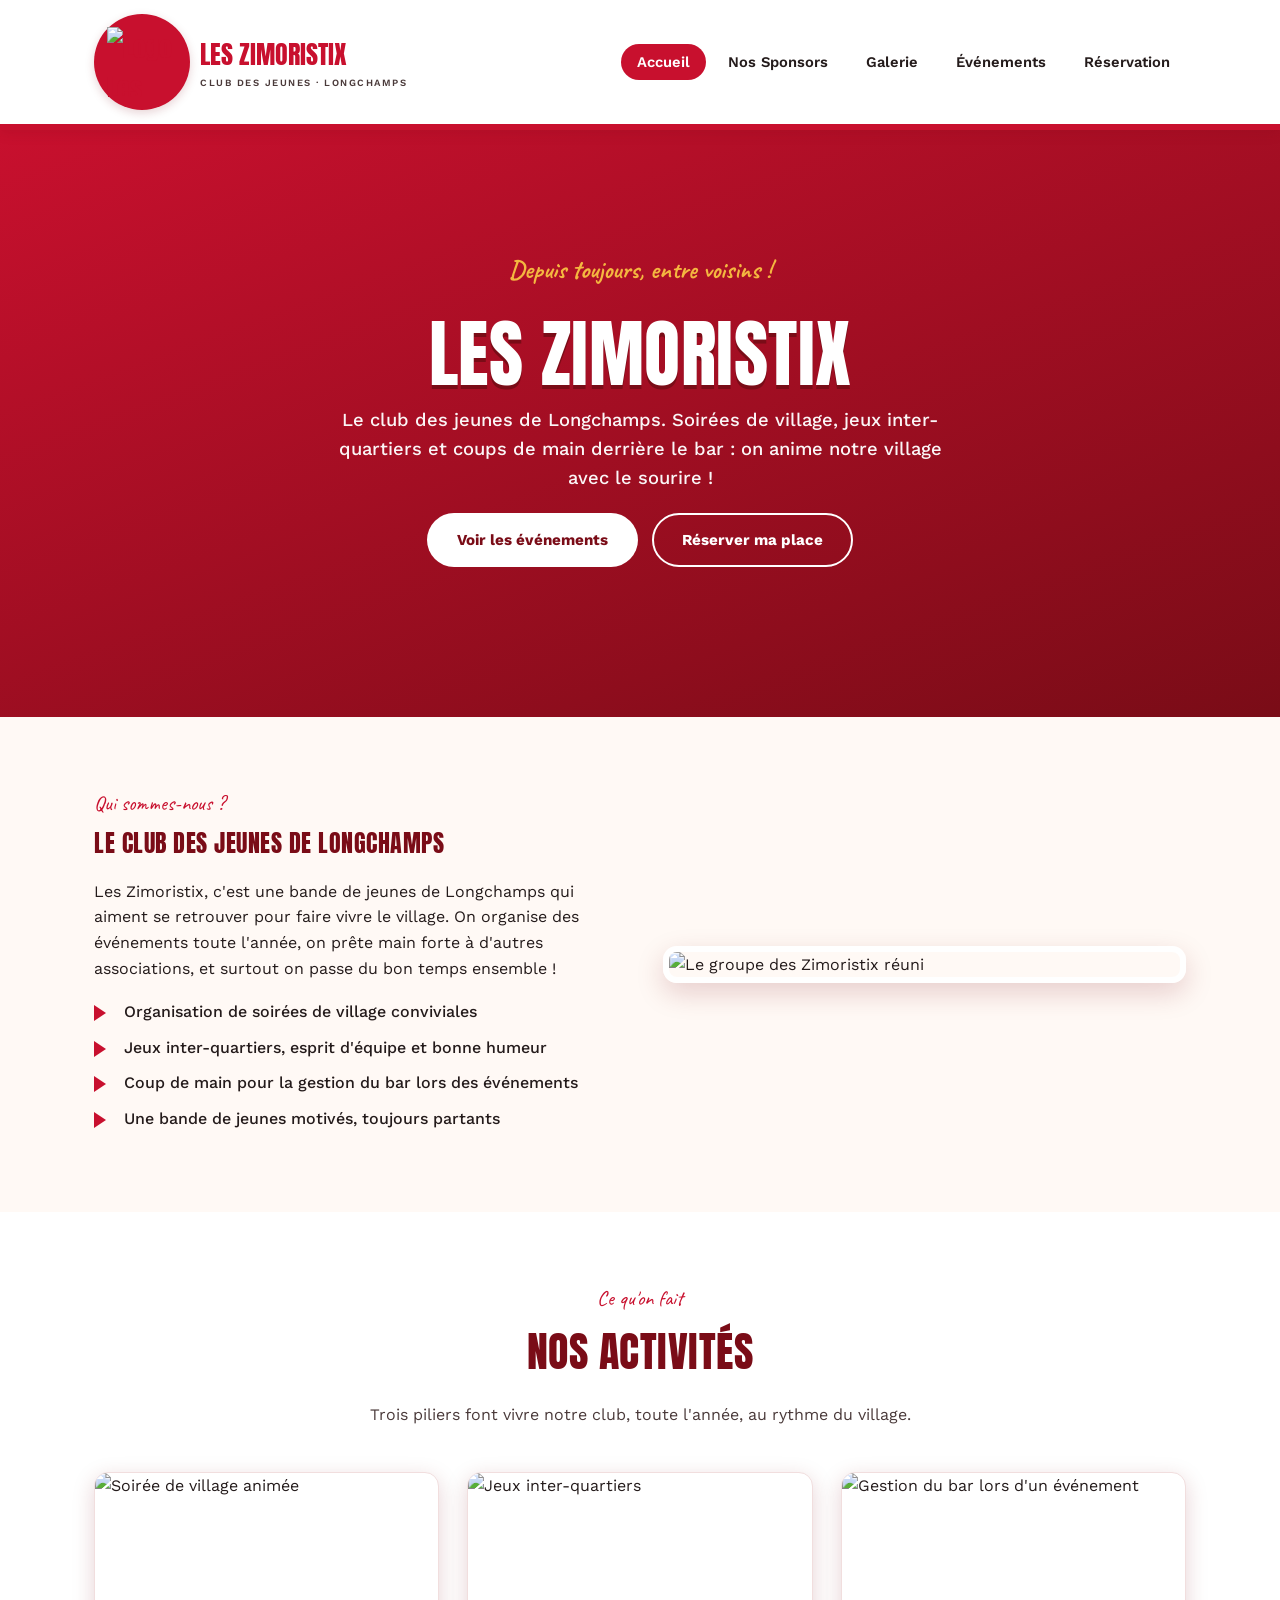
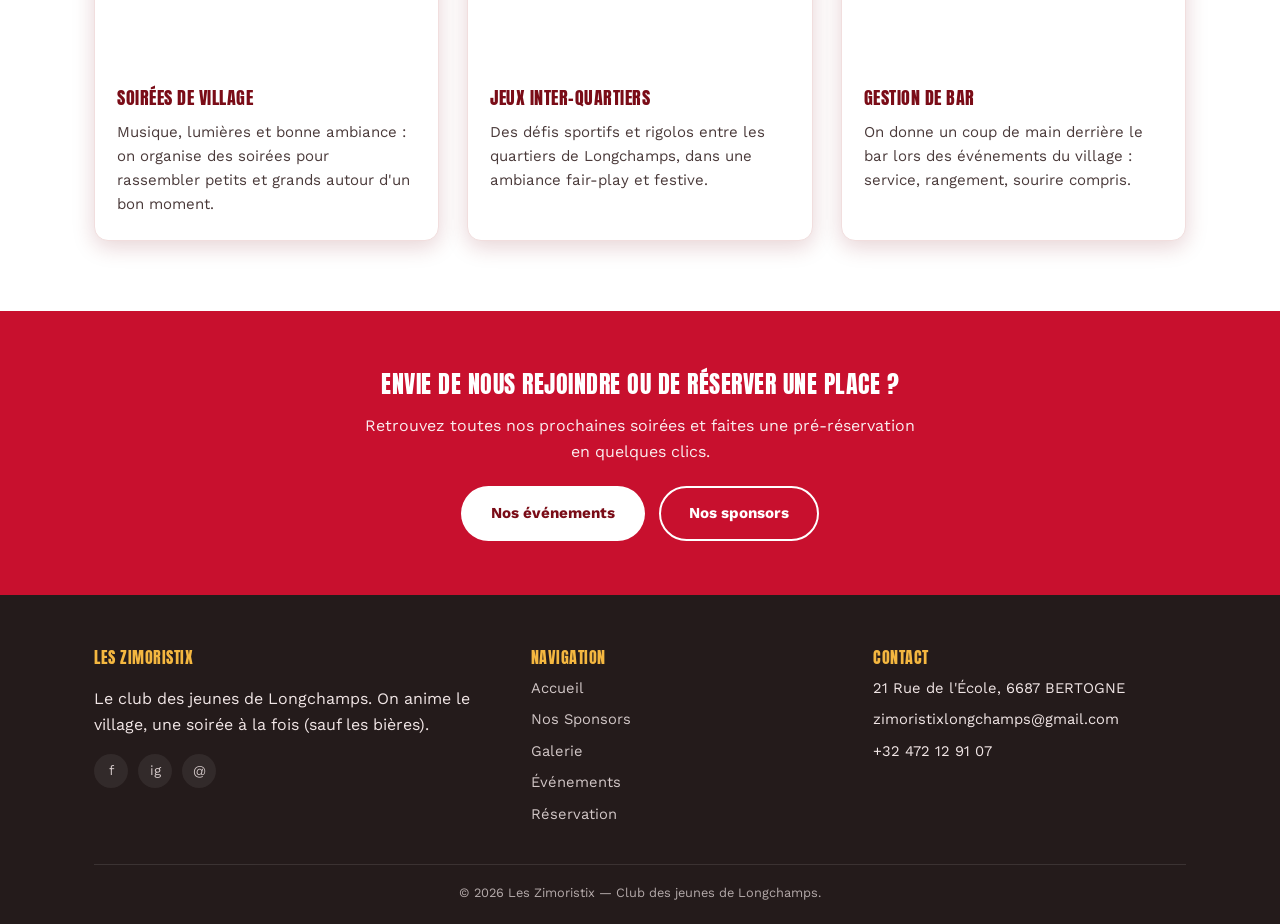
==== index.html @ d99a1d4e "Update index.html" ====
<!DOCTYPE html>
<html lang="fr">
<head>
<meta charset="UTF-8">
<meta name="viewport" content="width=device-width, initial-scale=1.0">
<title>Les Zimoristix — Club des jeunes de Longchamps</title>
<link rel="stylesheet" href="style.css?v=2">
<link rel="icon" type="image/png" href="https://i.imgur.com/XbCeOe2.png">
</head>
<body>

<header>
  <div class="nav-wrap">
    <a href="index.html" class="logo">
      <span class="logo-badge"><img src="https://i.imgur.com/XbCeOe2.png" alt="Logo Les Zimoristix" width="70" height="70" style="height:70px;width:auto;max-width:78px;display:block;object-fit:contain;"></span>
      <span>LES ZIMORISTIX<small>Club des jeunes · Longchamps</small></span>
    </a>
    <button class="nav-toggle" id="navToggle" aria-label="Ouvrir le menu" aria-expanded="false">
      <span></span><span></span><span></span>
    </button>
    <nav id="mainNav">
      <ul>
        <li><a href="index.html" class="active">Accueil</a></li>
        <li><a href="sponsors.html">Nos Sponsors</a></li>
        <li><a href="galerie.html">Galerie</a></li>
        <li><a href="evenements.html">Événements</a></li>
        <li><a href="reservation.html">Réservation</a></li>
      </ul>
    </nav>
  </div>
</header>

<section class="hero">
  <div class="hero-inner">
    <span class="accent">Depuis toujours, entre voisins !</span>
    <h1>LES ZIMORISTIX</h1>
    <p class="sub">Le club des jeunes de Longchamps. Soirées de village, jeux inter-quartiers et coups de main derrière le bar : on anime notre village avec le sourire !</p>
    <div class="cta-row">
      <a href="evenements.html" class="btn btn-white">Voir les événements</a>
      <a href="reservation.html" class="btn btn-outline">Réserver ma place</a>
    </div>
  </div>
</section>

<section>
  <div class="container about-flex">
    <div class="text">
      <span class="eyebrow">Qui sommes-nous ?</span>
      <h2 class="mt-0">Le club des jeunes de Longchamps</h2>
      <p>Les Zimoristix, c'est une bande de jeunes de Longchamps qui aiment se retrouver pour faire vivre le village. On organise des événements toute l'année, on prête main forte à d'autres associations, et surtout on passe du bon temps ensemble !</p>
      <ul class="checklist">
        <li>Organisation de soirées de village conviviales</li>
        <li>Jeux inter-quartiers, esprit d'équipe et bonne humeur</li>
        <li>Coup de main pour la gestion du bar lors des événements</li>
        <li>Une bande de jeunes motivés, toujours partants</li>
      </ul>
    </div>
    <div class="img">
      <img src="https://picsum.photos/seed/zimoristix-groupe/560/440" alt="Le groupe des Zimoristix réuni">
    </div>
  </div>
</section>

<section style="background:var(--blanc);">
  <div class="container">
    <div class="section-head">
      <span class="eyebrow">Ce qu'on fait</span>
      <h2 class="mt-0">Nos activités</h2>
      <p>Trois piliers font vivre notre club, toute l'année, au rythme du village.</p>
    </div>
    <div class="grid grid-3">
      <div class="card">
        <img src="https://picsum.photos/seed/soiree-village/400/260" alt="Soirée de village animée">
        <div class="card-body">
          <h3>Soirées de village</h3>
          <p>Musique, lumières et bonne ambiance : on organise des soirées pour rassembler petits et grands autour d'un bon moment.</p>
        </div>
      </div>
      <div class="card">
        <img src="https://picsum.photos/seed/jeux-quartiers/400/260" alt="Jeux inter-quartiers">
        <div class="card-body">
          <h3>Jeux inter-quartiers</h3>
          <p>Des défis sportifs et rigolos entre les quartiers de Longchamps, dans une ambiance fair-play et festive.</p>
        </div>
      </div>
      <div class="card">
        <img src="https://picsum.photos/seed/gestion-bar/400/260" alt="Gestion du bar lors d'un événement">
        <div class="card-body">
          <h3>Gestion de bar</h3>
          <p>On donne un coup de main derrière le bar lors des événements du village : service, rangement, sourire compris.</p>
        </div>
      </div>
    </div>
  </div>
</section>

<div class="strip">
  <div class="container">
    <h2>Envie de nous rejoindre ou de réserver une place ?</h2>
    <p>Retrouvez toutes nos prochaines soirées et faites une pré-réservation en quelques clics.</p>
    <div class="cta-row">
      <a href="evenements.html" class="btn btn-white">Nos événements</a>
      <a href="sponsors.html" class="btn btn-outline">Nos sponsors</a>
    </div>
  </div>
</div>

<footer>
  <div class="container">
    <div class="footer-grid">
      <div>
        <h4>Les Zimoristix</h4>
        <p>Le club des jeunes de Longchamps. On anime le village, une soirée à la fois (sauf les bières).</p>
        <div class="socials">
          <a href="https://www.facebook.com/zimoristix.cdjlongchamps.7" aria-label="Facebook">f</a>
          <a href="https://www.instagram.com/leszimoristix/" aria-label="Instagram">ig</a>
          <a href="zimoristixlongchamps@gmail.com" aria-label="Email">@</a>
        </div>
      </div>
      <div>
        <h4>Navigation</h4>
        <ul>
          <li><a href="index.html">Accueil</a></li>
          <li><a href="sponsors.html">Nos Sponsors</a></li>
          <li><a href="galerie.html">Galerie</a></li>
          <li><a href="evenements.html">Événements</a></li>
          <li><a href="reservation.html">Réservation</a></li>
        </ul>
      </div>
      <div>
        <h4>Contact</h4>
        <ul>
          <li>21 Rue de l'École, 6687 BERTOGNE</li>
          <li>zimoristixlongchamps@gmail.com</li>
          <li>+32 472 12 91 07</li>
        </ul>
      </div>
    </div>
    <div class="footer-bottom">
      © 2026 Les Zimoristix — Club des jeunes de Longchamps.
    </div>
  </div>
</footer>


<script src="script.js?v=2"></script>
</body>
</html>
---- style.css ----
/* ============================================
   LES ZIMORISTIX — Club des jeunes de Longchamps
   Palette : Rouge kermesse + Blanc + touche Or
   ============================================ */

@import url('https://fonts.googleapis.com/css2?family=Anton&family=Caveat:wght@600;700&family=Work+Sans:wght@400;500;600;700;800&display=swap');

:root{
  --rouge: #C8102E;
  --rouge-vif: #E8283F;
  --rouge-fonce: #7A0C17;
  --blanc: #FFFFFF;
  --blanc-casse: #FFF9F5;
  --encre: #241B1B;
  --encre-douce: #4A3A3A;
  --or: #F4B740;
  --ombre: rgba(122,12,23,0.18);
  --radius: 14px;
}

*{ box-sizing: border-box; }

html{ scroll-behavior: smooth; }

body{
  margin:0;
  font-family: 'Work Sans', sans-serif;
  background: var(--blanc-casse);
  color: var(--encre);
  line-height: 1.6;
  -webkit-font-smoothing: antialiased;
}

h1,h2,h3,h4{
  font-family: 'Anton', sans-serif;
  font-weight: 400;
  letter-spacing: 0.5px;
  margin: 0 0 0.4em 0;
  color: var(--rouge-fonce);
  text-transform: uppercase;
}

a{ color: inherit; text-decoration: none; }

img{ max-width:100%; display:block; }

.container{
  max-width: 1140px;
  margin: 0 auto;
  padding: 0 24px;
}

.accent{
  font-family: 'Caveat', cursive;
  color: var(--rouge);
  font-size: 1.4rem;
  font-weight: 700;
}

/* ---------- Header / Nav ---------- */
header{
  background: var(--blanc);
  position: sticky;
  top:0;
  z-index: 100;
  border-bottom: 6px solid var(--rouge);
  box-shadow: 0 2px 12px var(--ombre);
}
.nav-wrap{
  max-width: 1140px;
  margin: 0 auto;
  padding: 14px 24px;
  display:flex;
  align-items:center;
  justify-content: space-between;
  flex-wrap: wrap;
  gap: 12px;
}
.logo{
  display:flex;
  align-items:center;
  gap:10px;
  font-family:'Anton', sans-serif;
  font-size: 1.6rem;
  color: var(--rouge);
}
.logo-badge{
  background: var(--rouge);
  width: 96px;
  height: 96px;
  border-radius: 50%;
  display:flex;
  align-items:center;
  justify-content:center;
  flex-shrink:0;
  box-shadow: 0 3px 10px var(--ombre);
}
.logo-badge img{
  height: 70px;
  width: auto;
  max-width: 78px;
  display:block;
  object-fit: contain;
}
.logo small{
  display:block;
  font-family:'Work Sans', sans-serif;
  font-size: 0.6rem;
  font-weight: 600;
  color: var(--encre-douce);
  letter-spacing: 1.5px;
  text-transform: uppercase;
}
nav ul{
  list-style:none;
  display:flex;
  gap: 6px;
  margin:0; padding:0;
  flex-wrap: wrap;
}
nav a{
  padding: 9px 16px;
  border-radius: 999px;
  font-weight: 600;
  font-size: 0.92rem;
  color: var(--encre);
  transition: 0.2s;
}
nav a:hover{ background: var(--blanc-casse); color: var(--rouge); }
nav a.active{
  background: var(--rouge);
  color: var(--blanc);
}

/* Bouton hamburger (mobile) */
.nav-toggle{
  display:none;
  flex-direction: column;
  justify-content:center;
  gap: 5px;
  width: 42px;
  height: 42px;
  border: none;
  background: transparent;
  cursor:pointer;
  padding: 0;
  flex-shrink: 0;
}
.nav-toggle span{
  display:block;
  width: 100%;
  height: 3px;
  border-radius: 2px;
  background: var(--rouge);
  transition: transform 0.25s ease, opacity 0.2s ease;
}
.nav-toggle.open span:nth-child(1){ transform: translateY(8px) rotate(45deg); }
.nav-toggle.open span:nth-child(2){ opacity: 0; }
.nav-toggle.open span:nth-child(3){ transform: translateY(-8px) rotate(-45deg); }

/* ---------- Hero ---------- */
.hero{
  background: linear-gradient(160deg, var(--rouge) 0%, var(--rouge-fonce) 100%);
  color: var(--blanc);
  position: relative;
  overflow: hidden;
}
.hero-inner{
  max-width: 900px;
  margin: 0 auto;
  padding: 50px 24px 80px;
  text-align:center;
}
.hero h1{
  color: var(--blanc);
  font-size: clamp(2.4rem, 7vw, 4.6rem);
  line-height: 1;
  margin-bottom: 14px;
  text-shadow: 0 4px 0 var(--rouge-fonce);
}
.hero .sub{
  font-size: 1.15rem;
  font-weight: 500;
  max-width: 620px;
  margin: 0 auto 10px;
  opacity: 0.96;
}
.hero .accent{
  color: var(--or);
  display:block;
  margin-bottom: 26px;
  font-size: 1.6rem;
}
.cta-row{
  display:flex;
  gap:14px;
  justify-content:center;
  flex-wrap: wrap;
  margin-top: 20px;
}
.btn{
  display:inline-block;
  padding: 13px 28px;
  border-radius: 999px;
  font-weight: 700;
  font-size: 0.95rem;
  border: 2px solid transparent;
  cursor:pointer;
  transition: transform 0.15s ease, box-shadow 0.15s ease;
}
.btn:hover{ transform: translateY(-2px); }
.btn-white{ background: var(--blanc); color: var(--rouge-fonce); }
.btn-white:hover{ box-shadow: 0 6px 18px rgba(0,0,0,0.25); }
.btn-outline{ border-color: var(--blanc); color: var(--blanc); background: transparent; }
.btn-outline:hover{ background: rgba(255,255,255,0.12); }
.btn-rouge{ background: var(--rouge); color: var(--blanc); }
.btn-rouge:hover{ box-shadow: 0 6px 18px var(--ombre); }
.btn:disabled, .btn.disabled{ opacity:0.55; cursor:not-allowed; transform:none !important; box-shadow:none !important; }

/* ---------- Sections ---------- */
.section-head{
  text-align:center;
  max-width: 640px;
  margin: 0 auto 44px;
}
.section-head h2{ font-size: clamp(1.8rem, 4vw, 2.6rem); }
.section-head p{ color: var(--encre-douce); }
.eyebrow{
  display:inline-block;
  font-family:'Caveat', cursive;
  font-size: 1.3rem;
  color: var(--rouge);
  margin-bottom: 4px;
}

/* ---------- Cards ---------- */
.grid{
  display:grid;
  gap: 28px;
}
.grid-3{ grid-template-columns: repeat(3, 1fr); }
.grid-2{ grid-template-columns: repeat(2, 1fr); }
.grid-4{ grid-template-columns: repeat(4, 1fr); }

.card{
  background: var(--blanc);
  border-radius: var(--radius);
  overflow:hidden;
  box-shadow: 0 6px 22px var(--ombre);
  border: 1px solid #f1dede;
  transition: transform 0.2s ease, box-shadow 0.2s ease;
}
.card:hover{ transform: translateY(-6px); box-shadow: 0 14px 30px var(--ombre); }
.card img{ width:100%; height: 190px; object-fit: cover; }
.card .card-body{ padding: 20px 22px 24px; }
.card h3{ font-size: 1.15rem; margin-bottom: 8px; }
.card p{ color: var(--encre-douce); font-size: 0.94rem; margin:0; }

.tag{
  display:inline-block;
  background: var(--or);
  color: var(--rouge-fonce);
  font-weight: 700;
  font-size: 0.72rem;
  text-transform: uppercase;
  letter-spacing: 0.6px;
  padding: 4px 10px;
  border-radius: 999px;
  margin-bottom: 10px;
}

/* ---------- Intro / About block ---------- */
.about-flex{
  display:flex;
  gap: 46px;
  align-items:center;
  flex-wrap: wrap;
}
.about-flex .text{ flex: 1 1 380px; }
.about-flex .img{ flex: 1 1 380px; }
.about-flex img{
  border-radius: var(--radius);
  box-shadow: 0 10px 28px var(--ombre);
  border: 6px solid var(--blanc);
}
.checklist{ list-style:none; padding:0; margin: 18px 0 0; }
.checklist li{
  padding-left: 30px;
  position:relative;
  margin-bottom: 10px;
  font-weight: 500;
}
.checklist li::before{
  content:'';
  position:absolute;
  left:0; top:6px;
  width:0; height:0;
  border-style: solid;
  border-width: 8px 0 8px 12px;
  border-color: transparent transparent transparent var(--rouge);
}

/* ---------- Bande rouge (CTA strip) ---------- */
.strip{
  background: var(--rouge);
  color: var(--blanc);
  text-align:center;
  padding: 54px 24px;
}
.strip h2{ color: var(--blanc); }
.strip p{ opacity:0.92; max-width: 560px; margin: 0 auto 22px; }

/* ---------- Gallery ---------- */
.gallery-grid{
  display:grid;
  grid-template-columns: repeat(4, 1fr);
  gap: 16px;
}
.gallery-grid figure{
  margin:0;
  border-radius: 10px;
  overflow:hidden;
  position:relative;
  box-shadow: 0 4px 14px var(--ombre);
  border: 4px solid var(--blanc);
}
.gallery-grid img{ height: 210px; width:100%; object-fit:cover; transition: transform 0.35s ease; }
.gallery-grid figure:hover img{ transform: scale(1.08); }
.gallery-grid figcaption{
  position:absolute; bottom:0; left:0; right:0;
  background: linear-gradient(0deg, rgba(122,12,23,0.9), transparent);
  color: var(--blanc);
  font-size: 0.82rem;
  font-weight:600;
  padding: 20px 10px 8px;
}
.gallery-grid figure.tall img{ height: 440px; }
.gallery-grid figure.tall{ grid-row: span 2; }

/* ---------- Events / timeline ---------- */
.event-card{
  display:flex;
  gap: 22px;
  background: var(--blanc);
  border-radius: var(--radius);
  overflow:hidden;
  box-shadow: 0 6px 22px var(--ombre);
  margin-bottom: 26px;
  border: 1px solid #f1dede;
}
.event-card img{ width: 260px; height: auto; object-fit: cover; flex-shrink:0; }
.event-body{ padding: 24px 26px; }
.event-date{
  font-family:'Caveat', cursive;
  color: var(--rouge);
  font-size: 1.5rem;
  font-weight: 700;
  display:block;
  margin-bottom: 4px;
}
.event-meta{
  font-size: 0.85rem;
  color: var(--encre-douce);
  margin-bottom: 10px;
  font-weight: 600;
}
.event-meta span{ margin-right: 16px; }

/* Événement passé : grisé et non cliquable */
.past-badge{
  display:none;
  margin-left: 10px;
  background: var(--encre-douce);
  color: var(--blanc-casse);
  font-family: 'Work Sans', sans-serif;
  font-size: 0.68rem;
  font-weight: 700;
  text-transform: uppercase;
  letter-spacing: 0.5px;
  padding: 3px 9px;
  border-radius: 999px;
  vertical-align: middle;
}
.event-card.past-event{
  opacity: 0.55;
  filter: grayscale(65%);
}
.event-card.past-event .past-badge{ display: inline-block; }
.event-card.past-event .btn.disabled{
  background: #bbb;
  color: #f2f2f2;
  cursor: not-allowed;
  pointer-events: none;
}

/* Options passées, désactivées dans le formulaire de réservation */
.form-row select option:disabled{
  color: #a89a9a;
  font-style: italic;
}

/* ---------- Sponsors ---------- */
.sponsor-card{ text-align:center; }
.sponsor-card img{ height: 160px; object-fit: cover; }
.sponsor-card .card-body{ padding: 18px 20px 24px; }
.sponsor-card h3{ font-size: 1.05rem; }

/* ---------- Form (Réservation) ---------- */
.form-box{
  background: var(--blanc);
  border-radius: var(--radius);
  box-shadow: 0 8px 26px var(--ombre);
  padding: 36px;
  max-width: 640px;
  margin: 0 auto;
  border-top: 8px solid var(--rouge);
}
.form-row{ margin-bottom: 18px; }
.form-row label{
  display:block;
  font-weight: 700;
  font-size: 0.86rem;
  text-transform: uppercase;
  letter-spacing: 0.4px;
  color: var(--rouge-fonce);
  margin-bottom: 6px;
}
.form-row input, .form-row select, .form-row textarea{
  width:100%;
  padding: 12px 14px;
  border-radius: 10px;
  border: 2px solid #f0d9d9;
  font-family: inherit;
  font-size: 0.95rem;
  background: var(--blanc-casse);
  color: var(--encre);
}
.form-row input:focus, .form-row select:focus, .form-row textarea:focus{
  outline: none;
  border-color: var(--rouge);
}
.form-grid{ display:grid; grid-template-columns: 1fr 1fr; gap: 0 16px; }
.notice{
  background: #fff4e6;
  border: 2px dashed var(--or);
  color: var(--rouge-fonce);
  border-radius: 10px;
  padding: 14px 18px;
  font-weight: 600;
  font-size: 0.9rem;
  margin-bottom: 26px;
}
#confirmMsg{
  display:none;
  background: var(--blanc-casse);
  border-left: 5px solid var(--rouge);
  padding: 14px 18px;
  border-radius: 8px;
  margin-top: 18px;
  font-weight: 600;
}

/* ---------- Footer ---------- */
footer{
  background: var(--encre);
  color: #f1e6e6;
  padding: 50px 0 20px;
}
.footer-grid{
  display:grid;
  grid-template-columns: 1.3fr 1fr 1fr;
  gap: 30px;
  margin-bottom: 30px;
}
footer h4{ color: var(--or); font-size: 1rem; }
footer a{ color: #f1e6e6; opacity:0.85; }
footer a:hover{ opacity:1; text-decoration:underline; }
footer ul{ list-style:none; padding:0; margin:0; }
footer li{ margin-bottom: 8px; font-size: 0.92rem; }
.footer-bottom{
  border-top: 1px solid rgba(255,255,255,0.15);
  padding-top: 18px;
  text-align:center;
  font-size: 0.8rem;
  opacity: 0.7;
}
.socials{ display:flex; gap:10px; margin-top:10px; }
.socials a{
  width: 34px; height:34px;
  border-radius:50%;
  background: rgba(255,255,255,0.08);
  display:flex; align-items:center; justify-content:center;
  font-size: 0.85rem;
}
.socials a:hover{ background: var(--rouge); }

/* ---------- Utility ---------- */
.mt-0{ margin-top:0; }
.text-center{ text-align:center; }

/* ---------- Fluide : espacements et typo qui s'adaptent en continu ---------- */
section{ padding: clamp(40px, 7vw, 70px) 0; }
.container{ padding: 0 clamp(16px, 4vw, 24px); }
.hero-inner{ padding: clamp(40px, 8vw, 50px) clamp(16px, 4vw, 24px) clamp(50px, 9vw, 80px); }
.section-head{ margin-bottom: clamp(28px, 5vw, 44px); }
.card .card-body{ padding: clamp(16px, 3vw, 20px) clamp(18px, 3vw, 22px) clamp(20px, 3vw, 24px); }
.form-box{ padding: clamp(24px, 5vw, 36px); }

/* ---------- Responsive ---------- */

/* Tablette */
@media (max-width: 900px){
  .grid-3, .grid-4{ grid-template-columns: repeat(2, 1fr); }
  .about-flex{ flex-direction: column; }
  .footer-grid{ grid-template-columns: 1fr; gap: 34px; }
  .gallery-grid{ grid-template-columns: repeat(2, 1fr); }
  .gallery-grid figure.tall{ grid-row: span 1; }
  .gallery-grid figure.tall img{ height: 210px; }
  .form-grid{ grid-template-columns: 1fr; }
}

/* Menu mobile : à partir d'ici, le menu devient un menu déroulant */
@media (max-width: 760px){
  .nav-toggle{ display:flex; }
  .nav-wrap{ position: relative; }
  nav{ width:100%; order: 3; }
  nav ul{
    flex-direction: column;
    width:100%;
    gap: 4px;
    max-height: 0;
    overflow: hidden;
    opacity: 0;
    transition: max-height 0.3s ease, opacity 0.25s ease, margin 0.3s ease;
  }
  nav#mainNav.open ul{
    max-height: 400px;
    opacity: 1;
    margin-top: 10px;
  }
  nav ul li{ width:100%; }
  nav a{ display:block; text-align:center; padding: 12px 16px; }
  .event-card{ flex-direction: column; }
  .event-card img{ width:100%; height: clamp(160px, 45vw, 220px); }
}

/* Téléphone */
@media (max-width: 560px){
  .grid-3, .grid-4, .grid-2{ grid-template-columns: 1fr; }
  .logo{ font-size: 1.3rem; }
  .cta-row{ flex-direction: column; align-items: stretch; }
  .cta-row .btn{ text-align: center; }
  .gallery-grid{ grid-template-columns: 1fr; }
  .gallery-grid img, .gallery-grid figure.tall img{ height: 230px; }
}

/* Très petits écrans */
@media (max-width: 380px){
  .logo small{ display:none; }
  .hero .accent{ font-size: 1.3rem; }
}

/* Bulle du logo un peu plus compacte sur mobile */
@media (max-width: 560px){
  .logo-badge{ width: 68px; height: 68px; }
  .logo-badge img{ height: 48px; max-width: 54px; }
}

@media (prefers-reduced-motion: reduce){
  *{ transition:none !important; animation:none !important; scroll-behavior:auto !important; }
}
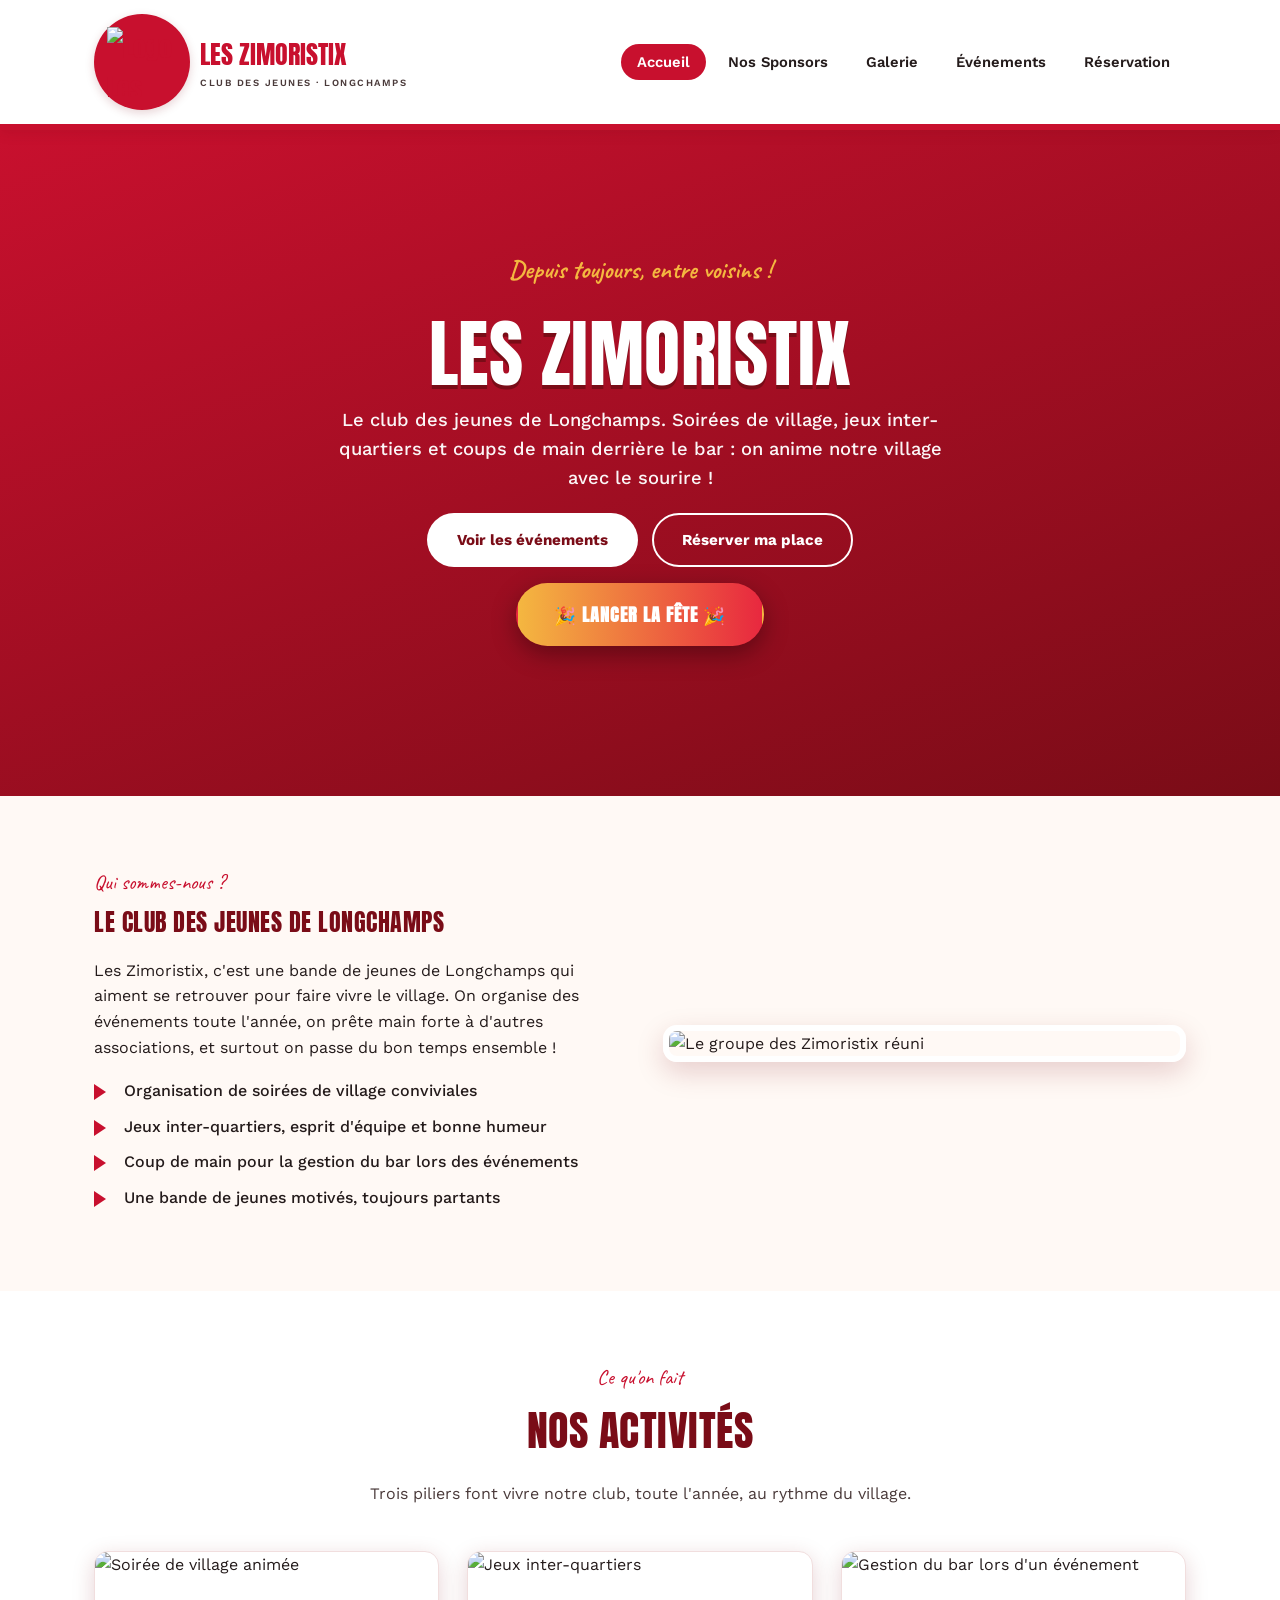
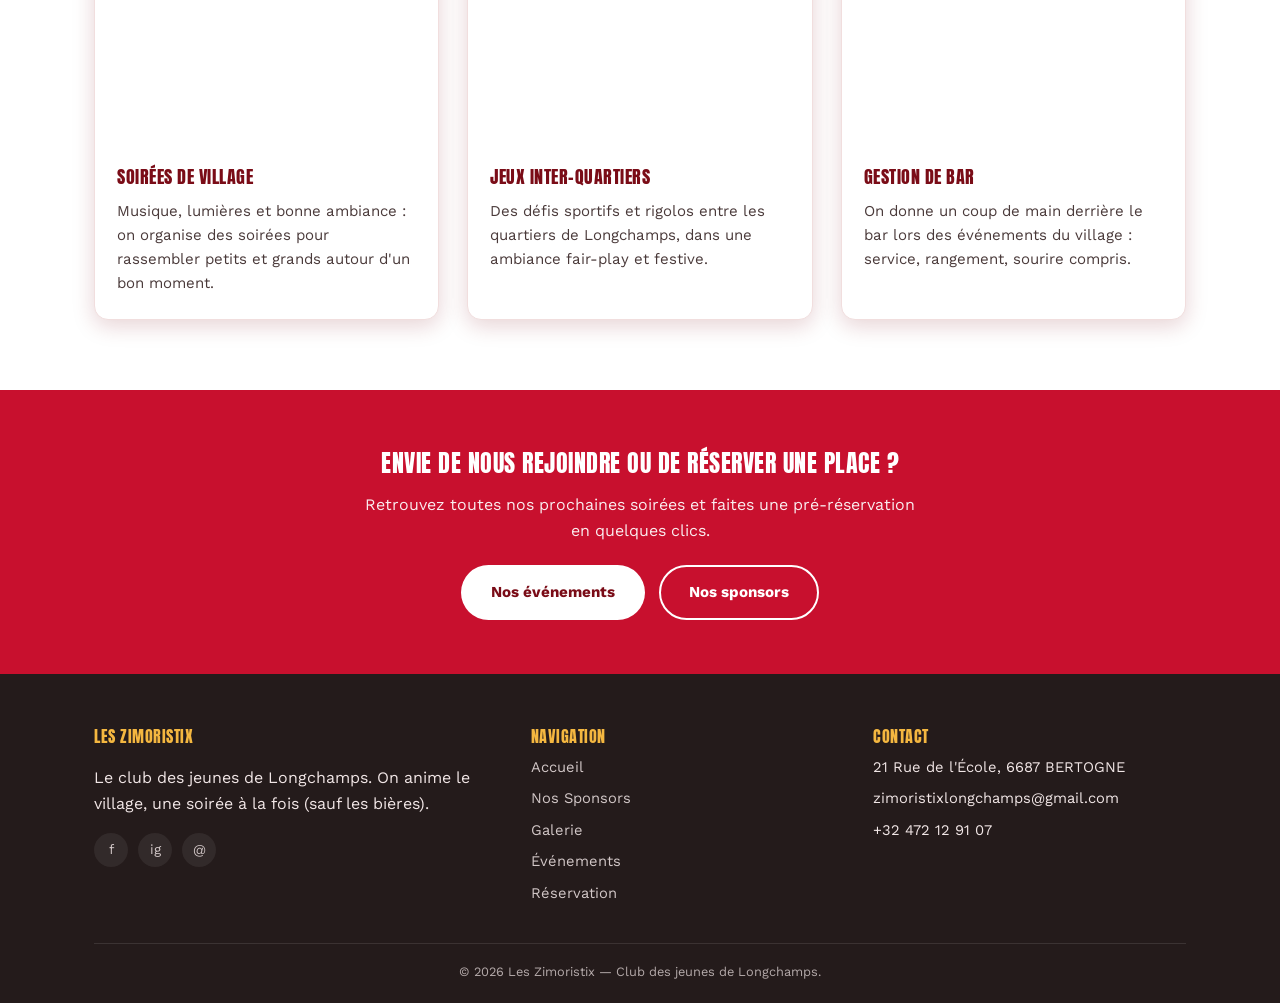
==== commit 3802a91f: "Add party launch button and overlay Added a button to launch the party and an overlay for the party " ====
--- a/index.html
+++ b/index.html
@@ -4,7 +4,7 @@
 <meta charset="UTF-8">
 <meta name="viewport" content="width=device-width, initial-scale=1.0">
 <title>Les Zimoristix — Club des jeunes de Longchamps</title>
-<link rel="stylesheet" href="style.css?v=2">
+<link rel="stylesheet" href="style.css?v=4">
 <link rel="icon" type="image/png" href="https://i.imgur.com/XbCeOe2.png">
 </head>
 <body>
@@ -39,6 +39,9 @@
       <a href="evenements.html" class="btn btn-white">Voir les événements</a>
       <a href="reservation.html" class="btn btn-outline">Réserver ma place</a>
     </div>
+    <div class="cta-row" style="margin-top:16px;">
+      <button id="feteBtn" class="btn fete-btn" type="button">🎉 LANCER LA FÊTE 🎉</button>
+    </div>
   </div>
 </section>
 
@@ -56,7 +59,7 @@
       </ul>
     </div>
     <div class="img">
-      <img src="https://picsum.photos/seed/zimoristix-groupe/560/440" alt="Le groupe des Zimoristix réuni">
+      <img src="https://i.imgur.com/cZNSkFC.jpeg" alt="Le groupe des Zimoristix réuni">
     </div>
   </div>
 </section>
@@ -70,21 +73,21 @@
     </div>
     <div class="grid grid-3">
       <div class="card">
-        <img src="https://picsum.photos/seed/soiree-village/400/260" alt="Soirée de village animée">
+        <img src="https://i.imgur.com/hX8PSFT.png" alt="Soirée de village animée">
         <div class="card-body">
           <h3>Soirées de village</h3>
           <p>Musique, lumières et bonne ambiance : on organise des soirées pour rassembler petits et grands autour d'un bon moment.</p>
         </div>
       </div>
       <div class="card">
-        <img src="https://picsum.photos/seed/jeux-quartiers/400/260" alt="Jeux inter-quartiers">
+        <img src="https://i.imgur.com/5La5eNi.png" alt="Jeux inter-quartiers">
         <div class="card-body">
           <h3>Jeux inter-quartiers</h3>
           <p>Des défis sportifs et rigolos entre les quartiers de Longchamps, dans une ambiance fair-play et festive.</p>
         </div>
       </div>
       <div class="card">
-        <img src="https://picsum.photos/seed/gestion-bar/400/260" alt="Gestion du bar lors d'un événement">
+        <img src="https://i.imgur.com/JcggQlJ.jpeg" alt="Gestion du bar lors d'un événement">
         <div class="card-body">
           <h3>Gestion de bar</h3>
           <p>On donne un coup de main derrière le bar lors des événements du village : service, rangement, sourire compris.</p>
@@ -143,6 +146,15 @@
 </footer>
 
 
-<script src="script.js?v=2"></script>
+<!-- Overlay "LANCER LA FÊTE" -->
+<div id="feteOverlay" class="fete-overlay">
+  <div class="fete-flash" id="feteFlash"></div>
+  <div id="feteConfettiLayer" class="fete-confetti-layer"></div>
+  <img src="https://i.imgur.com/XbCeOe2.png" alt="Logo Les Zimoristix" class="fete-logo">
+  <iframe id="feteVideo" class="fete-video" title="Musique de la fête" allow="autoplay; encrypted-media" frameborder="0"></iframe>
+  <button id="feteStopBtn" class="fete-stop" type="button">✕ Arrêter la fête</button>
+</div>
+
+<script src="script.js?v=4"></script>
 </body>
 </html>
--- a/style.css
+++ b/style.css
@@ -569,3 +569,117 @@
 @media (prefers-reduced-motion: reduce){
   *{ transition:none !important; animation:none !important; scroll-behavior:auto !important; }
 }
+
+/* ==================================================
+   LANCER LA FÊTE — bouton + chaos visuel
+   ================================================== */
+.fete-btn{
+  background: linear-gradient(90deg, var(--or), var(--rouge-vif));
+  color: var(--blanc);
+  font-family: 'Anton', sans-serif;
+  font-size: 1.1rem;
+  letter-spacing: 1px;
+  padding: 16px 36px;
+  box-shadow: 0 8px 24px rgba(0,0,0,0.35);
+  animation: feteBtnPulse 1.6s ease-in-out infinite;
+}
+.fete-btn:hover{ transform: translateY(-2px) scale(1.03); }
+@keyframes feteBtnPulse{
+  0%, 100%{ box-shadow: 0 8px 24px rgba(0,0,0,0.35); }
+  50%{ box-shadow: 0 8px 34px rgba(244,183,64,0.65); }
+}
+
+.fete-overlay{
+  position: fixed;
+  inset: 0;
+  z-index: 9999;
+  display: none;
+  overflow: hidden;
+  background: #10090b;
+}
+.fete-overlay.active{ display: block; }
+
+.fete-flash{
+  position: absolute;
+  inset: 0;
+  animation: feteFlash 1.6s steps(1, end) infinite;
+  opacity: 0.9;
+}
+@keyframes feteFlash{
+  0%{   background: #C8102E; }
+  14%{  background: #F4B740; }
+  28%{  background: #E8283F; }
+  42%{  background: #FFFFFF; }
+  57%{  background: #7A0C17; }
+  71%{  background: #F4B740; }
+  85%{  background: #C8102E; }
+  100%{ background: #E8283F; }
+}
+
+.fete-logo{
+  position: absolute;
+  top: 50%;
+  left: 50%;
+  width: min(38vw, 260px);
+  transform: translate(-50%, -50%);
+  filter: drop-shadow(0 0 30px rgba(255,255,255,0.75));
+  animation: feteSpin 4s linear infinite, fetePulse 1.1s ease-in-out infinite alternate;
+  z-index: 2;
+}
+@keyframes feteSpin{
+  from{ transform: translate(-50%, -50%) rotate(0deg); }
+  to{ transform: translate(-50%, -50%) rotate(360deg); }
+}
+@keyframes fetePulse{
+  from{ filter: drop-shadow(0 0 20px rgba(255,255,255,0.6)) brightness(1); }
+  to{ filter: drop-shadow(0 0 55px rgba(255,255,255,0.95)) brightness(1.15); }
+}
+
+.fete-confetti-layer{
+  position: absolute;
+  inset: 0;
+  z-index: 1;
+  pointer-events: none;
+}
+.fete-piece{
+  position: absolute;
+  top: -60px;
+  font-weight: 800;
+  white-space: nowrap;
+  color: var(--blanc);
+  text-shadow: 0 0 10px rgba(0,0,0,0.5);
+  animation-name: feteFly;
+  animation-timing-function: linear;
+  animation-fill-mode: forwards;
+}
+@keyframes feteFly{
+  from{ transform: translateY(0) translateX(0) rotate(0deg); opacity: 1; }
+  to{ transform: translateY(115vh) translateX(var(--drift, 40px)) rotate(var(--spin, 540deg)); opacity: 0.15; }
+}
+
+.fete-video{
+  position: absolute;
+  width: 1px;
+  height: 1px;
+  opacity: 0;
+  pointer-events: none;
+}
+
+.fete-stop{
+  position: absolute;
+  top: 20px;
+  right: 20px;
+  z-index: 3;
+  background: rgba(0,0,0,0.55);
+  color: var(--blanc);
+  border: 2px solid var(--blanc);
+  border-radius: 999px;
+  padding: 10px 20px;
+  font-weight: 700;
+  cursor: pointer;
+}
+.fete-stop:hover{ background: rgba(0,0,0,0.75); }
+
+@media (prefers-reduced-motion: reduce){
+  .fete-flash, .fete-logo{ animation: none !important; background: var(--rouge) !important; }
+}
